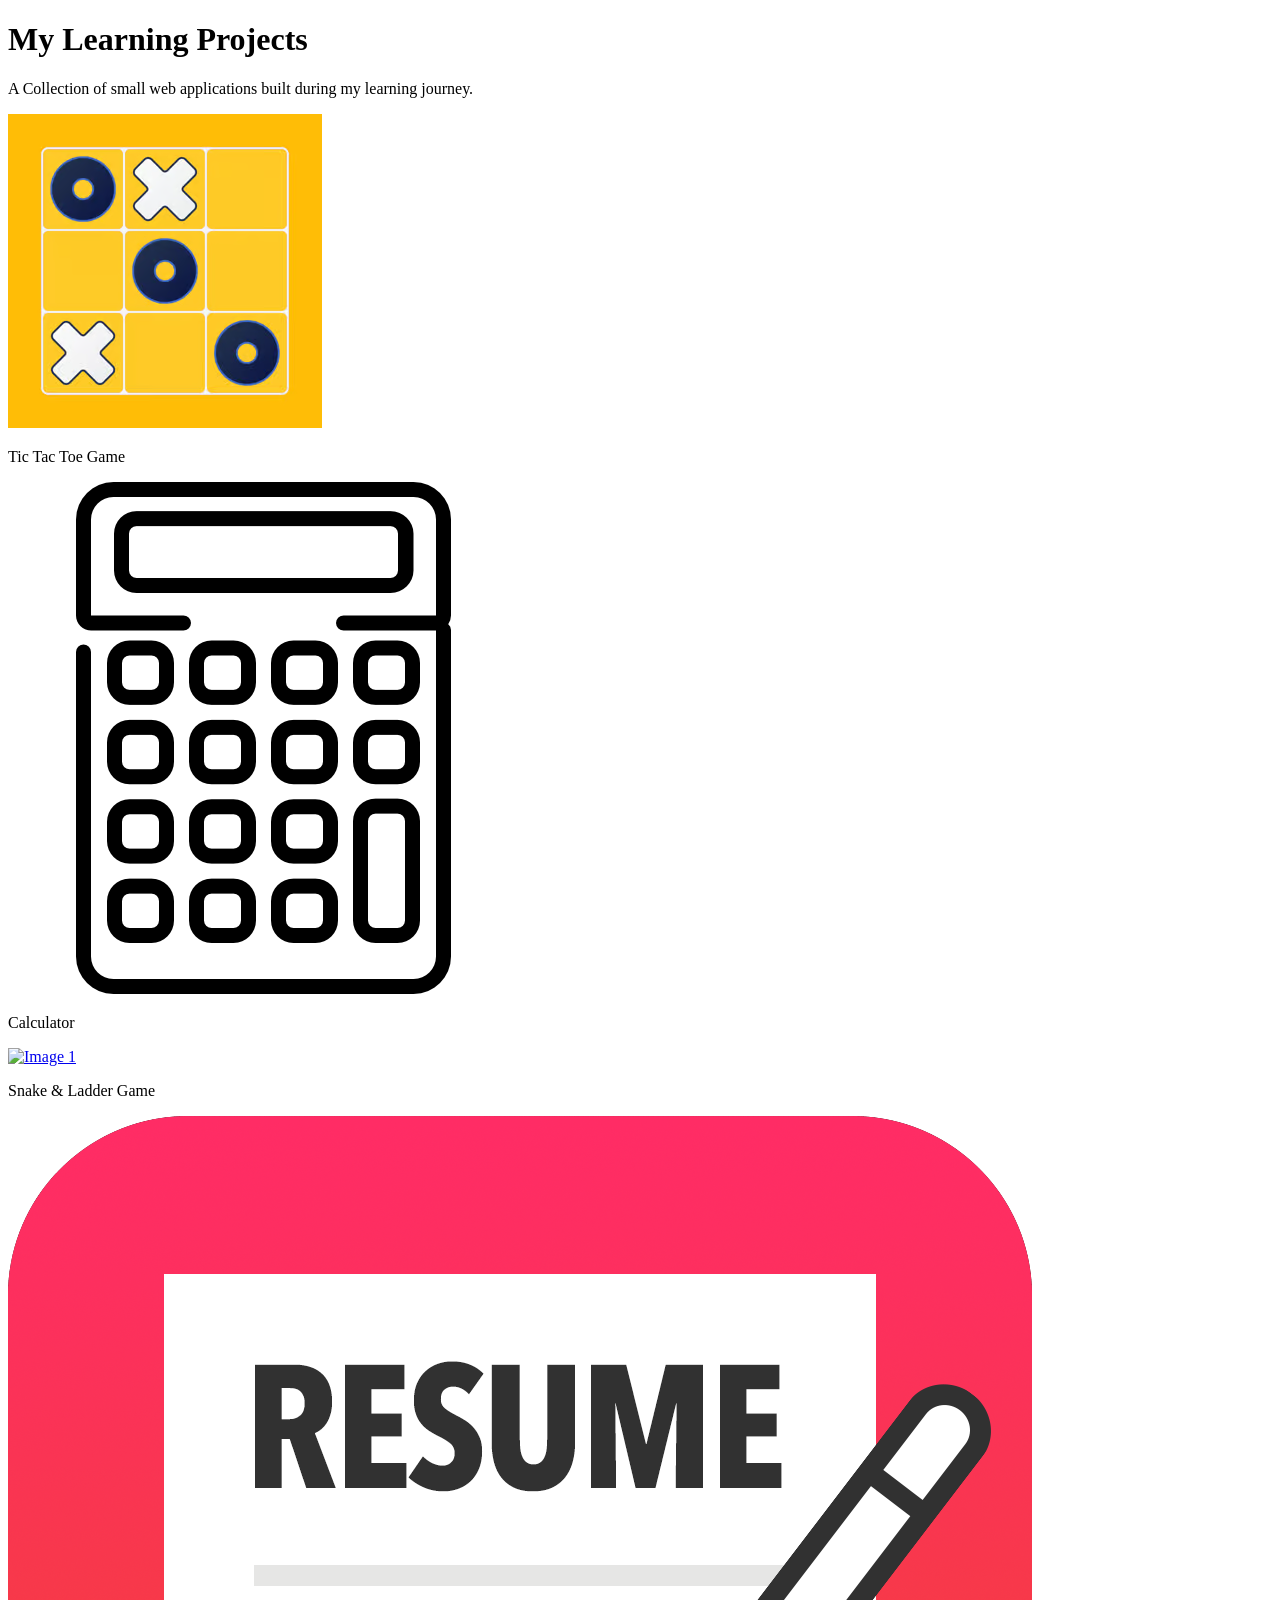
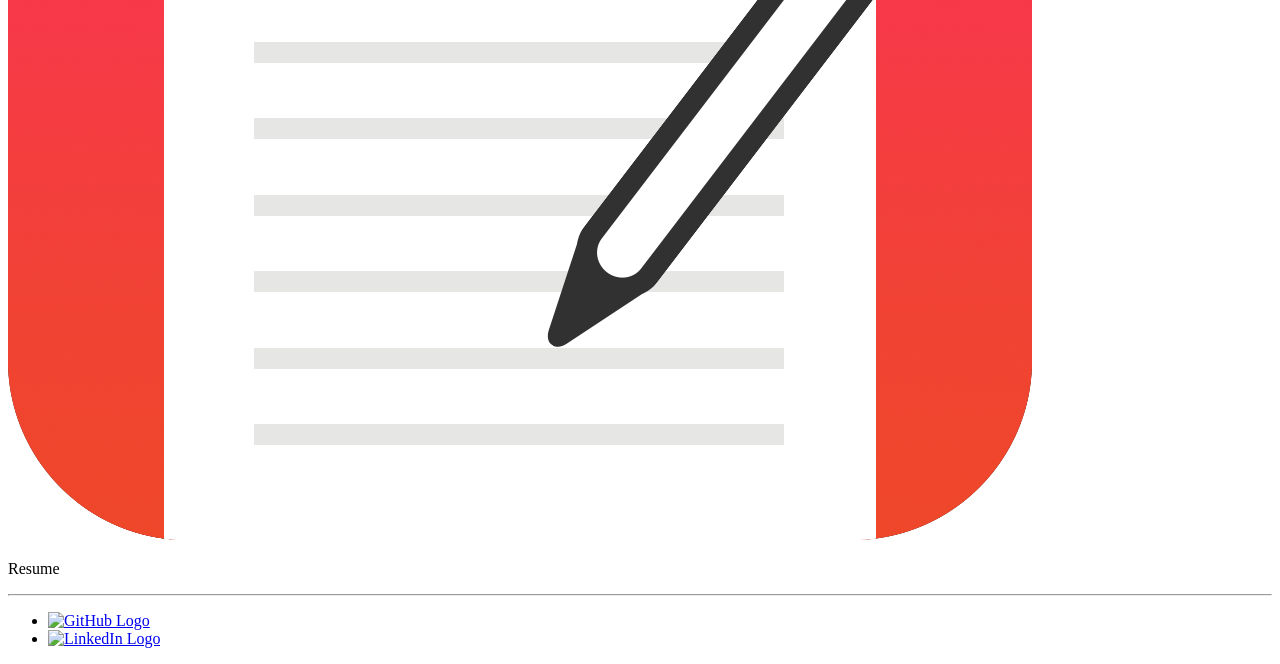
==== index.html @ ef639215 "Adding main html page" ====
<!DOCTYPE html>
<html lang="en">
<head>
    <meta charset="UTF-8">
    <meta name="viewport" content="width=device-width, initial-scale=1.0">
    <title>Small_Projects</title>
    <link rel="stylesheet" href="media.css">
    <link rel="stylesheet" href="style.css">
</head>
<body>
    <div class="Intro">
        <h1>My Learning Projects</h1>
        <p>A Collection of small web applications built during my learning journey.</p>
    </div>
    <div class="container">
        <div class="box">
            <a href="Tic-Tac-Toe/ttt.html" target=".blank">
                <img src="Tic-Tac-Toe/ttt.avif" alt="Image 1">
            </a>
            <p class="project-name">Tic Tac Toe Game</p>
        </div>
        <div class="box"> 
            <a href="Calculator/calci.html" target=".blank">
                <img src="Calculator/calci.png" alt="Image 1">
            </a>
            <p class="project-name">Calculator</p>
        </div>
        <div class="box"> 
            <a href="Snake and Ladder game/s&l.html" target=".blank">
                <img src="Snake and Ladder game/snake ladder.png" alt="Image 1">
            </a>
            <p class="project-name">Snake & Ladder Game</p>
        </div>
        <div class="box"> 
            <a href="Resume/resume.html" target=".blank">
                <img src="Resume/resume_logo.png" alt="Image 1">
            </a>
            <p class="project-name">Resume</p>
        </div>
    </div>
    <hr>
    <div class="footer">
        <ul>
            <li><a href="https://github.com/KunalGore2005" target=".blank"><img src="Images/gh.webp" alt="GitHub Logo"></a></li>
            <li><a href="https://www.linkedin.com/in/kunalgore665/ " target=".blank"><img src="Images/li.png" alt="LinkedIn Logo"></a></li>
        </ul>
    </div>
</body>
</html>
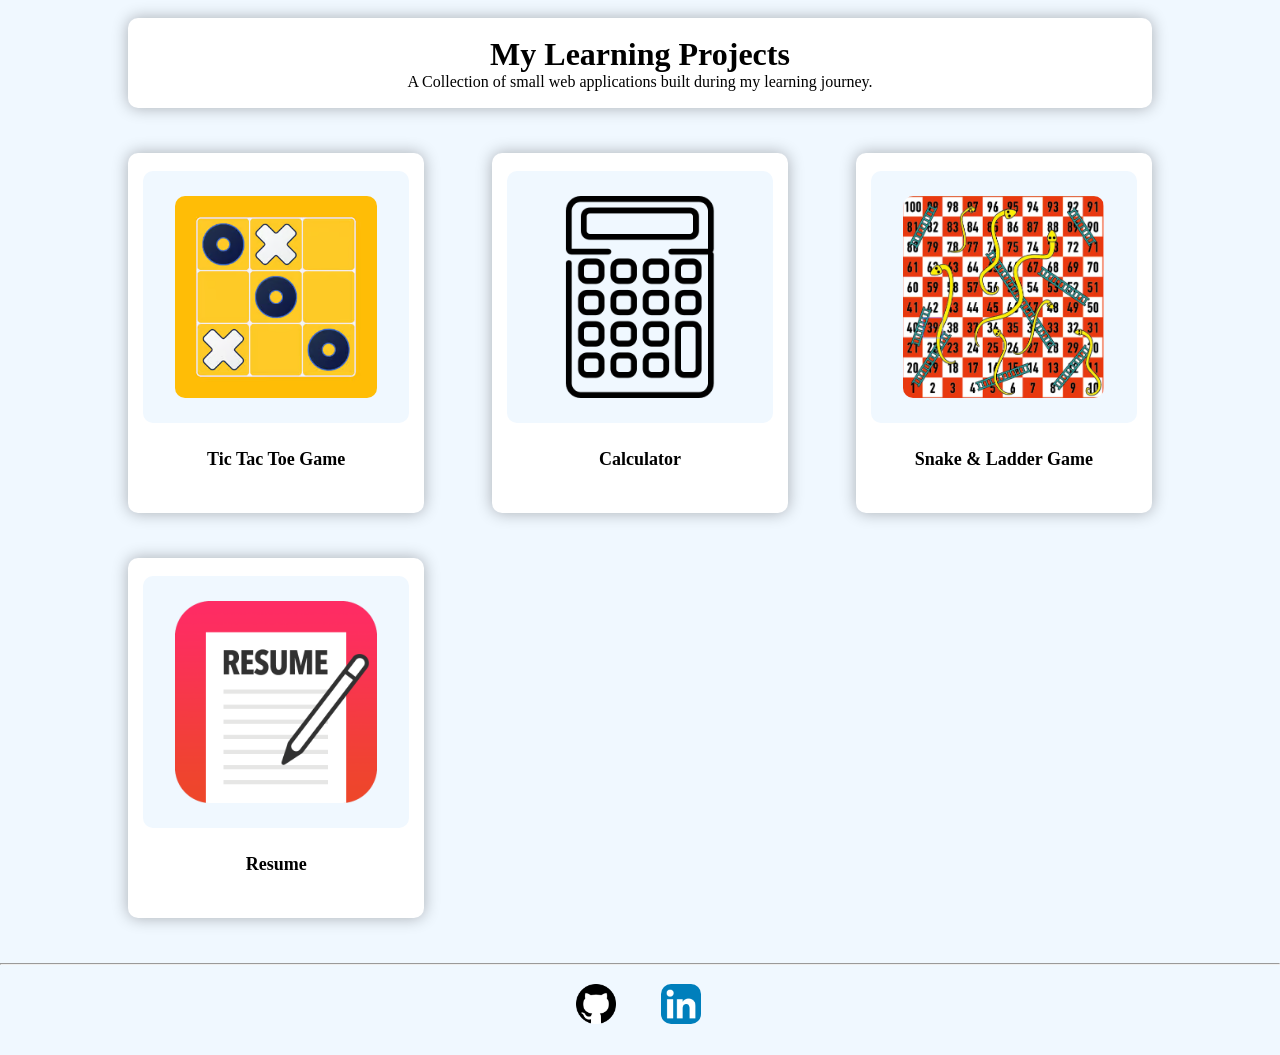
==== commit 1a231bd0: "Adding inex.html file" ====
--- a/index.html
+++ b/index.html
@@ -26,8 +26,8 @@
             <p class="project-name">Calculator</p>
         </div>
         <div class="box"> 
-            <a href="Snake and Ladder game/s&l.html" target=".blank">
-                <img src="Snake and Ladder game/snake ladder.png" alt="Image 1">
+            <a href="Snake_and_Ladder_game/s&l.html" target=".blank">
+                <img src="Snake_and_Ladder_game/snake ladder.png" alt="Image 1">
             </a>
             <p class="project-name">Snake & Ladder Game</p>
         </div>
--- a/media.css
+++ b/media.css
@@ -0,0 +1,52 @@
+@media (max-width: 1024px) {
+    .container {
+        gap: 4vh;
+    }
+    .box {
+        flex: 0 0 calc(50% - 4vh);
+        height: 38vh;
+    }
+    .Intro {
+        width: 90%;
+    }
+    .container {
+        width: 90%;
+    }
+}
+
+@media (max-width: 768px) {
+    .box {
+        flex: 0 0 100%;
+        height: 35vh;
+    }
+    .container {
+        gap: 3vh;
+    }
+    .Intro {
+        height: auto;
+        padding: 2vh;
+        text-align: center;
+    }
+}
+
+@media (max-width: 480px) {
+    .Intro h1 {
+        font-size: 20px;
+    }
+    .Intro p {
+        font-size: 14px;
+    }
+    .project-name {
+        font-size: 10px;
+    }
+    .box {
+        height: 32vh;
+    }
+    .footer ul {
+        gap: 3vh;
+    }
+    .footer ul li img {
+        height: 30px;
+        width: 30px;
+    }
+}
--- a/style.css
+++ b/style.css
@@ -0,0 +1,103 @@
+*{
+    margin: 0;
+    padding: 0;
+}
+body{
+    background-color: aliceblue;
+}
+.Intro {
+    display: flex;
+    flex-direction: column;
+    height: 10vh;
+    width: 80%;
+    margin: 2vh auto;
+    background-color: white;
+    box-shadow: 0 0 1rem rgba(0, 0, 0, 0.3);
+    border-radius: 10px;
+    justify-content: center;
+    align-items: center;
+}
+.container {
+    display: flex;
+    flex-wrap: wrap;
+    width: 80%;
+    margin: 5vh auto;
+    justify-content: space-between;
+    gap: 5vh;
+}
+.box{
+    display: flex;
+    flex-direction: column;
+    flex: 0 0 calc(33.33% - 5vh);
+    height: 40vh;
+    justify-content: center;
+    align-items: center;
+    background-color: white;
+    box-shadow: 0 0 1rem rgba(0, 0, 0, 0.3);
+    border-radius: 10px;
+}
+.box {
+    transition: transform 0.3s ease, box-shadow 0.3s ease;
+}
+.box:hover {
+    transform: translateY(-8px);
+    box-shadow: 0 15px 30px rgba(0, 0, 0, 0.2);
+}
+a img {
+    transition: transform 0.3s ease;
+}
+.box:hover img {
+    transform: scale(1.05);
+}
+a{
+    display: flex;
+    flex-direction: column;
+    border-radius: 10px;
+    background-color: aliceblue;
+    justify-content: center;
+    height: 70%;
+    width: 90%;
+    align-items: center;
+    text-decoration: none;
+    color: black;
+    font-size: 20px;
+    font-weight: bold;
+    gap:1vh;
+}
+img{
+    height: 80%;
+    border-radius: 10px;
+}
+.project-name{
+    display: flex;
+    font-size: 18px;
+    font-weight: bold;
+    background-color: white;
+    height: 20%;
+    justify-content: center;
+    align-items: center;
+}
+.footer{
+    display: flex;
+    justify-content: center;
+    flex-direction: column;
+    align-items: center;
+    height: 10vh;
+}
+.footer ul{
+    list-style: none;
+    display: flex;
+    gap: 5vh;
+}
+.footer ul li img{
+    height: 40px;
+    width: 40px;
+}
+.footer ul li img {
+    transition: transform 0.3s ease, opacity 0.3s ease;
+}
+
+.footer ul li img:hover {
+    transform: scale(1.2);
+    opacity: 0.8;
+}
